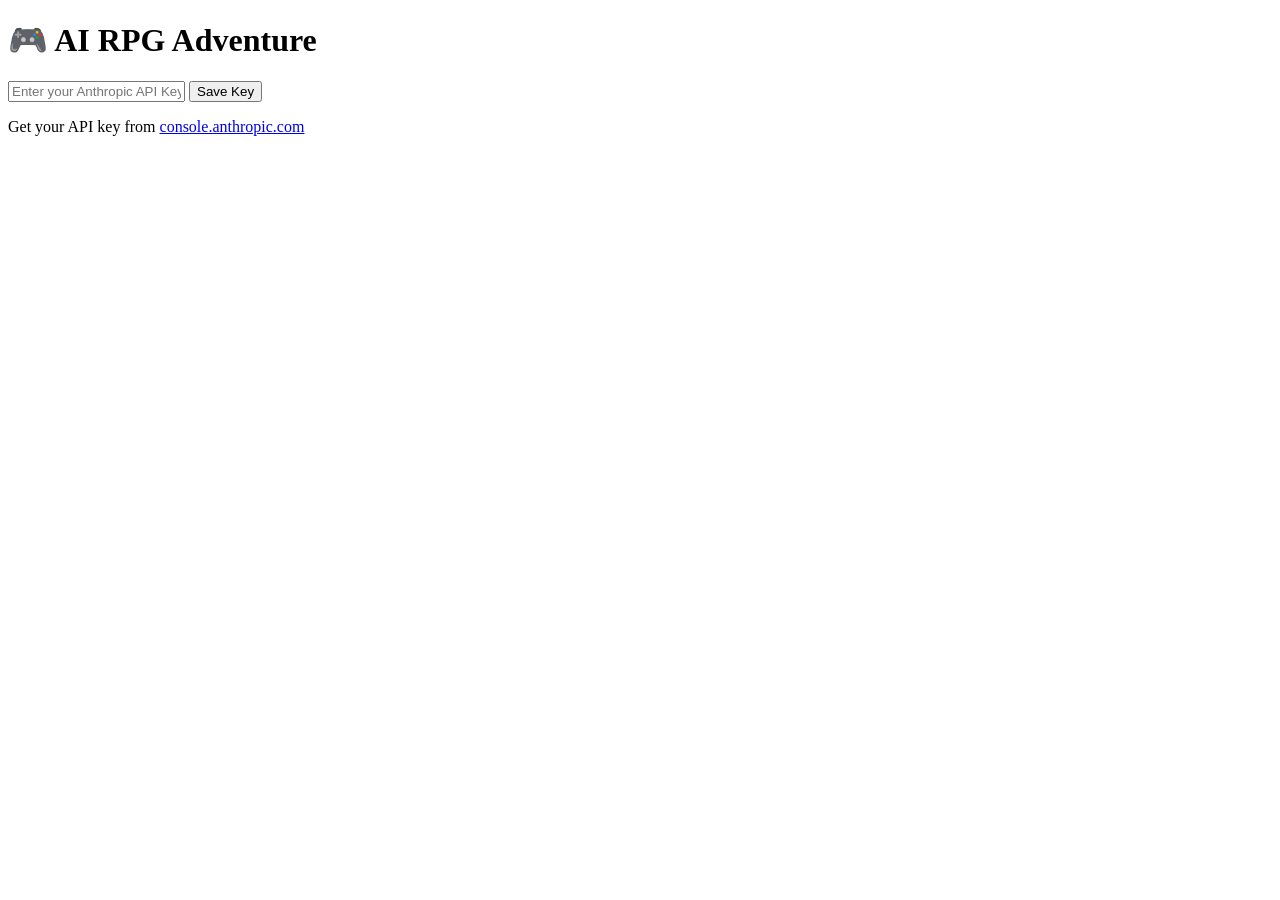
==== index.html @ 7df52ae9 "Add initial HTML structure for AI RPG Adventure" ====
<!DOCTYPE html>
<html lang="en">
<head>
    <meta charset="UTF-8">
    <meta name="viewport" content="width=device-width, initial-scale=1.0">
    <title>AI RPG Adventure</title>
    <link rel="stylesheet" href="style.css">
</head>
<body>
    <div class="container">
        <header>
            <h1>🎮 AI RPG Adventure</h1>
            <div class="api-setup" id="apiSetup">
                <input type="password" id="apiKeyInput" placeholder="Enter your Anthropic API Key">
                <button id="saveApiKey">Save Key</button>
                <p class="api-hint">Get your API key from <a href="https://console.anthropic.com/" target="_blank">console.anthropic.com</a></p>
            </div>
        </header>

        <div class="game-area" id="gameArea" style="display: none;">
            <div class="stats-panel">
                <div class="stat">
                    <span class="stat-label">❤️ Health:</span>
                    <span id="health">100</span>
                </div>
                <div class="stat">
                    <span class="stat-label">⚔️ Attack:</span>
                    <span id="attack">10</span>
                </div>
                <div class="stat">
                    <span class="stat-label">🛡️ Defense:</span>
                    <span id="defense">5</span>
                </div>
                <div class="stat">
                    <span class="stat-label">🪙 Gold:</span>
                    <span id="gold">50</span>
                </div>
            </div>

            <div class="story-panel" id="storyPanel">
                <div class="message ai-message">
                    Welcome, brave adventurer! Your journey begins in a mysterious land filled with danger and treasure. What will you do?
                </div>
            </div>

            <div class="input-area">
                <input type="text" id="playerInput" placeholder="What do you do? (e.g., explore the forest, check inventory, attack)" disabled>
                <button id="sendAction" disabled>Send</button>
            </div>

            <div class="quick-actions">
                <button class="quick-btn" data-action="look around">👁️ Look Around</button>
                <button class="quick-btn" data-action="check inventory">🎒 Inventory</button>
                <button class="quick-btn" data-action="rest">💤 Rest</button>
                <button class="quick-btn" data-action="continue adventure">➡️ Continue</button>
            </div>
        </div>

        <div class="loading" id="loading" style="display: none;">
            <div class="spinner"></div>
            <p>The AI dungeon master is thinking...</p>
        </div>
    </div>

    <script src="game.js"></script>
</body>
</html>
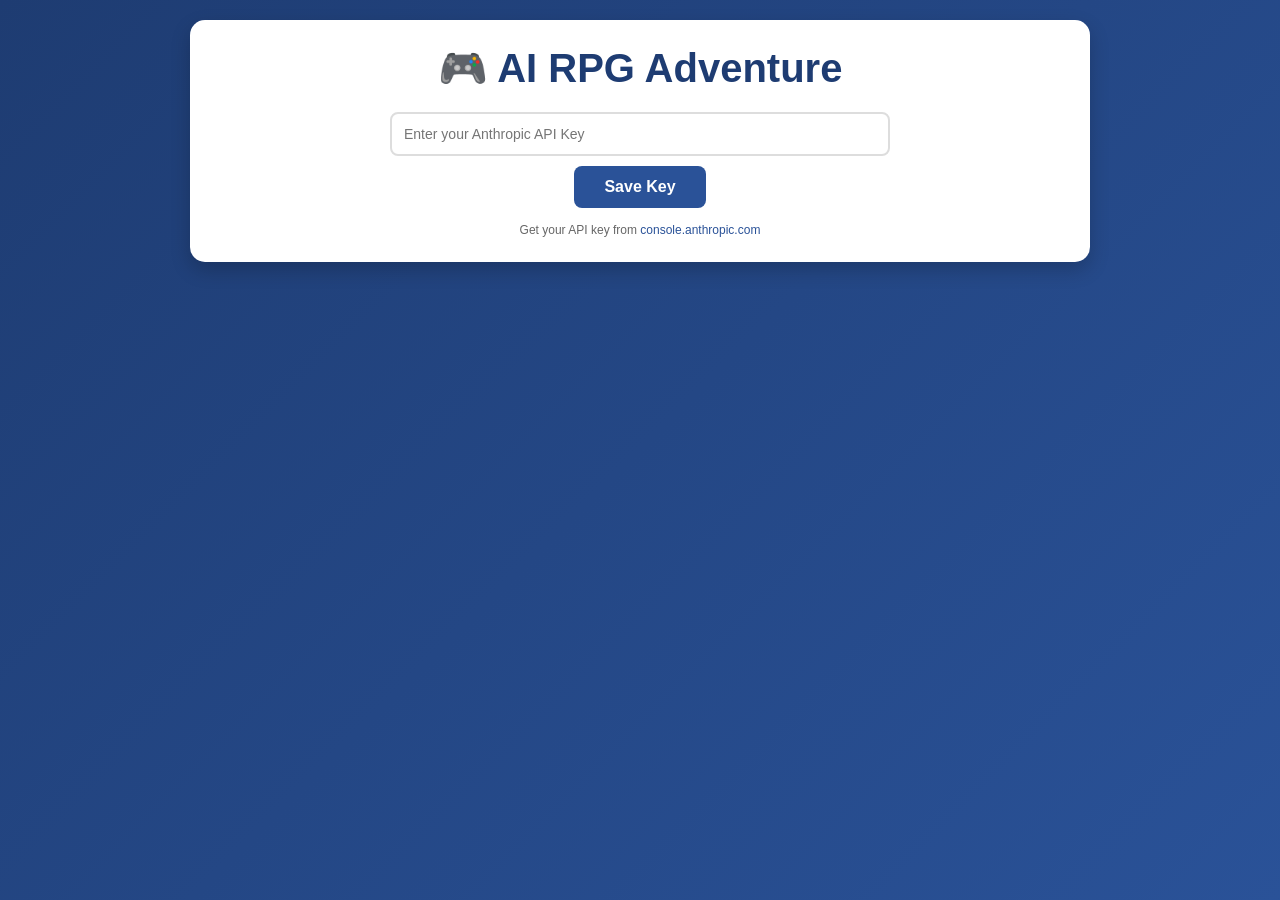
==== commit b86388ae: "Rename stylesheet link from style.css to styles.css" ====
--- a/index.html
+++ b/index.html
@@ -4,7 +4,7 @@
     <meta charset="UTF-8">
     <meta name="viewport" content="width=device-width, initial-scale=1.0">
     <title>AI RPG Adventure</title>
-    <link rel="stylesheet" href="style.css">
+    <link rel="stylesheet" href="styles.css">
 </head>
 <body>
     <div class="container">
--- a/styles.css
+++ b/styles.css
@@ -0,0 +1,286 @@
+* {
+    margin: 0;
+    padding: 0;
+    box-sizing: border-box;
+}
+
+body {
+    font-family: 'Segoe UI', Tahoma, Geneva, Verdana, sans-serif;
+    background: linear-gradient(135deg, #1e3c72 0%, #2a5298 100%);
+    min-height: 100vh;
+    padding: 20px;
+    color: #333;
+}
+
+.container {
+    max-width: 900px;
+    margin: 0 auto;
+}
+
+header {
+    background: white;
+    padding: 25px;
+    border-radius: 15px;
+    box-shadow: 0 8px 20px rgba(0, 0, 0, 0.2);
+    margin-bottom: 20px;
+}
+
+h1 {
+    text-align: center;
+    color: #1e3c72;
+    margin-bottom: 20px;
+    font-size: 2.5em;
+}
+
+.api-setup {
+    display: flex;
+    flex-direction: column;
+    gap: 10px;
+    align-items: center;
+}
+
+#apiKeyInput {
+    width: 100%;
+    max-width: 500px;
+    padding: 12px;
+    border: 2px solid #ddd;
+    border-radius: 8px;
+    font-size: 14px;
+}
+
+#saveApiKey {
+    padding: 12px 30px;
+    background: #2a5298;
+    color: white;
+    border: none;
+    border-radius: 8px;
+    cursor: pointer;
+    font-size: 16px;
+    font-weight: bold;
+    transition: background 0.3s;
+}
+
+#saveApiKey:hover {
+    background: #1e3c72;
+}
+
+.api-hint {
+    font-size: 12px;
+    color: #666;
+    margin-top: 5px;
+}
+
+.api-hint a {
+    color: #2a5298;
+    text-decoration: none;
+}
+
+.game-area {
+    background: white;
+    border-radius: 15px;
+    padding: 25px;
+    box-shadow: 0 8px 20px rgba(0, 0, 0, 0.2);
+}
+
+.stats-panel {
+    display: flex;
+    justify-content: space-around;
+    background: linear-gradient(135deg, #667eea 0%, #764ba2 100%);
+    padding: 15px;
+    border-radius: 10px;
+    margin-bottom: 20px;
+    color: white;
+}
+
+.stat {
+    text-align: center;
+}
+
+.stat-label {
+    font-weight: bold;
+    display: block;
+    margin-bottom: 5px;
+    font-size: 14px;
+}
+
+.stat span:last-child {
+    font-size: 20px;
+    font-weight: bold;
+}
+
+.story-panel {
+    background: #f8f9fa;
+    border-radius: 10px;
+    padding: 20px;
+    height: 400px;
+    overflow-y: auto;
+    margin-bottom: 20px;
+    border: 2px solid #e9ecef;
+}
+
+.message {
+    margin-bottom: 15px;
+    padding: 12px 15px;
+    border-radius: 8px;
+    line-height: 1.6;
+    animation: fadeIn 0.3s;
+}
+
+@keyframes fadeIn {
+    from {
+        opacity: 0;
+        transform: translateY(10px);
+    }
+    to {
+        opacity: 1;
+        transform: translateY(0);
+    }
+}
+
+.ai-message {
+    background: #e3f2fd;
+    border-left: 4px solid #2196f3;
+}
+
+.player-message {
+    background: #fff3e0;
+    border-left: 4px solid #ff9800;
+}
+
+.system-message {
+    background: #f3e5f5;
+    border-left: 4px solid #9c27b0;
+    font-style: italic;
+}
+
+.input-area {
+    display: flex;
+    gap: 10px;
+    margin-bottom: 15px;
+}
+
+#playerInput {
+    flex: 1;
+    padding: 12px;
+    border: 2px solid #ddd;
+    border-radius: 8px;
+    font-size: 16px;
+}
+
+#sendAction {
+    padding: 12px 25px;
+    background: #4caf50;
+    color: white;
+    border: none;
+    border-radius: 8px;
+    cursor: pointer;
+    font-size: 16px;
+    font-weight: bold;
+    transition: background 0.3s;
+}
+
+#sendAction:hover:not(:disabled) {
+    background: #45a049;
+}
+
+#sendAction:disabled,
+#playerInput:disabled {
+    opacity: 0.5;
+    cursor: not-allowed;
+}
+
+.quick-actions {
+    display: flex;
+    gap: 10px;
+    flex-wrap: wrap;
+}
+
+.quick-btn {
+    padding: 10px 15px;
+    background: #e0e0e0;
+    border: 2px solid #bdbdbd;
+    border-radius: 8px;
+    cursor: pointer;
+    font-size: 14px;
+    transition: all 0.3s;
+}
+
+.quick-btn:hover {
+    background: #bdbdbd;
+    transform: translateY(-2px);
+}
+
+.loading {
+    text-align: center;
+    padding: 40px;
+    background: white;
+    border-radius: 15px;
+    box-shadow: 0 8px 20px rgba(0, 0, 0, 0.2);
+}
+
+.spinner {
+    border: 4px solid #f3f3f3;
+    border-top: 4px solid #2a5298;
+    border-radius: 50%;
+    width: 50px;
+    height: 50px;
+    animation: spin 1s linear infinite;
+    margin: 0 auto 20px;
+}
+
+@keyframes spin {
+    0% { transform: rotate(0deg); }
+    100% { transform: rotate(360deg); }
+}
+
+.loading p {
+    color: #666;
+    font-size: 16px;
+}
+
+/* Scrollbar styling */
+.story-panel::-webkit-scrollbar {
+    width: 8px;
+}
+
+.story-panel::-webkit-scrollbar-track {
+    background: #f1f1f1;
+    border-radius: 10px;
+}
+
+.story-panel::-webkit-scrollbar-thumb {
+    background: #888;
+    border-radius: 10px;
+}
+
+.story-panel::-webkit-scrollbar-thumb:hover {
+    background: #555;
+}
+
+/* Responsive design */
+@media (max-width: 768px) {
+    h1 {
+        font-size: 1.8em;
+    }
+    
+    .stats-panel {
+        flex-wrap: wrap;
+        gap: 10px;
+    }
+    
+    .stat {
+        flex: 1 1 40%;
+    }
+    
+    .story-panel {
+        height: 300px;
+    }
+    
+    .quick-actions {
+        justify-content: center;
+    }
+    
+    .quick-btn {
+        flex: 1 1 45%;
+    }
+}
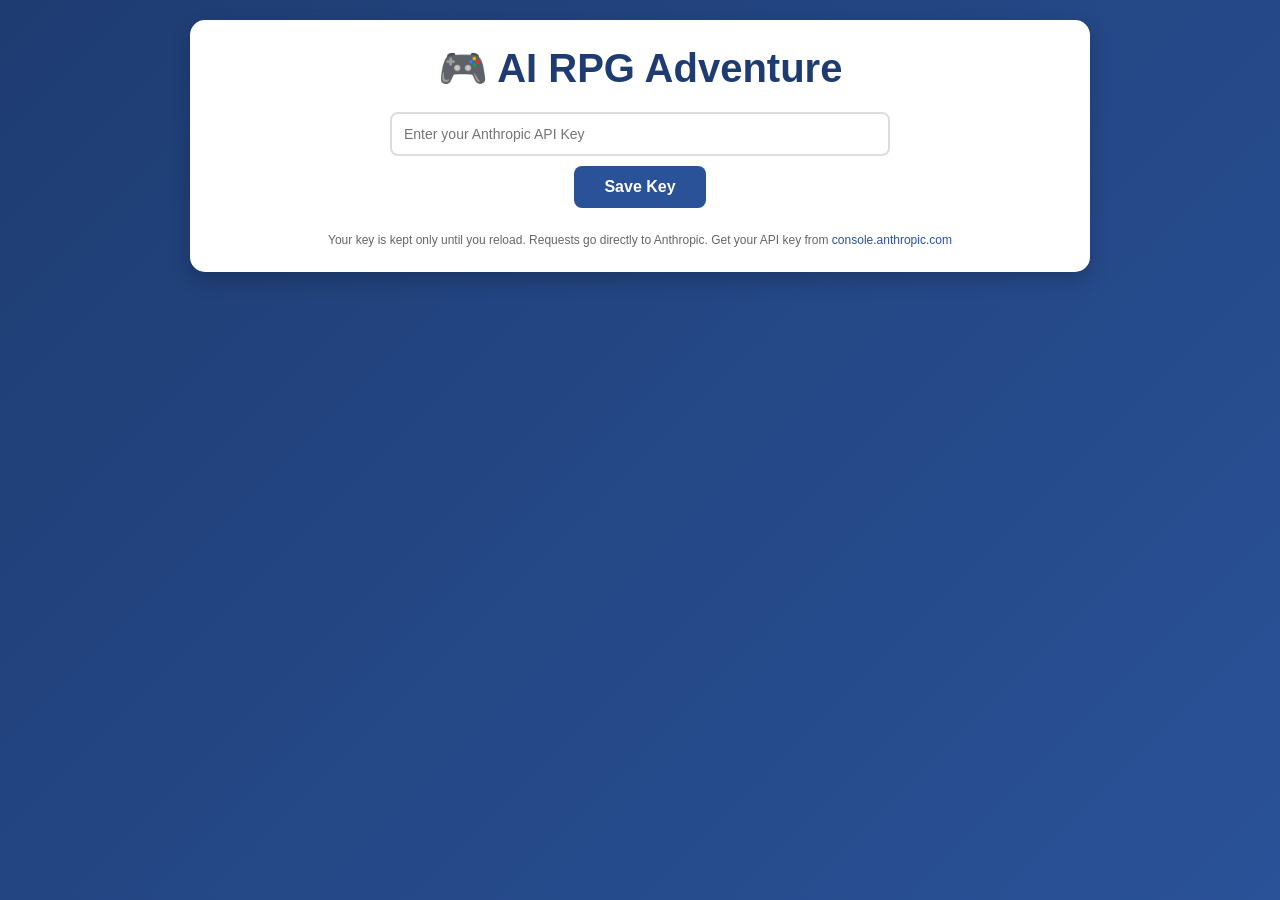
==== commit e14f7006: "debug" ====
--- a/index.html
+++ b/index.html
@@ -1,67 +1,98 @@
-<!DOCTYPE html>
+<!doctype html>
 <html lang="en">
-<head>
-    <meta charset="UTF-8">
-    <meta name="viewport" content="width=device-width, initial-scale=1.0">
+  <head>
+    <meta charset="UTF-8" />
+    <meta name="viewport" content="width=device-width, initial-scale=1.0" />
     <title>AI RPG Adventure</title>
-    <link rel="stylesheet" href="styles.css">
-</head>
-<body>
+    <link rel="stylesheet" href="styles.css" />
+  </head>
+  <body>
     <div class="container">
-        <header>
-            <h1>🎮 AI RPG Adventure</h1>
-            <div class="api-setup" id="apiSetup">
-                <input type="password" id="apiKeyInput" placeholder="Enter your Anthropic API Key">
-                <button id="saveApiKey">Save Key</button>
-                <p class="api-hint">Get your API key from <a href="https://console.anthropic.com/" target="_blank">console.anthropic.com</a></p>
-            </div>
-        </header>
+      <header>
+        <h1>🎮 AI RPG Adventure</h1>
+        <div class="api-setup" id="apiSetup">
+          <input
+            type="password"
+            id="apiKeyInput"
+            aria-label="Anthropic API key"
+            aria-describedby="apiKeyStatus"
+            placeholder="Enter your Anthropic API Key"
+          />
+          <button id="saveApiKey">Save Key</button>
+          <p id="apiKeyStatus" role="status"></p>
+          <p class="api-hint">
+            Your key is kept only until you reload. Requests go directly to
+            Anthropic. Get your API key from
+            <a href="https://console.anthropic.com/" target="_blank"
+              >console.anthropic.com</a
+            >
+          </p>
+        </div>
+      </header>
 
-        <div class="game-area" id="gameArea" style="display: none;">
-            <div class="stats-panel">
-                <div class="stat">
-                    <span class="stat-label">❤️ Health:</span>
-                    <span id="health">100</span>
-                </div>
-                <div class="stat">
-                    <span class="stat-label">⚔️ Attack:</span>
-                    <span id="attack">10</span>
-                </div>
-                <div class="stat">
-                    <span class="stat-label">🛡️ Defense:</span>
-                    <span id="defense">5</span>
-                </div>
-                <div class="stat">
-                    <span class="stat-label">🪙 Gold:</span>
-                    <span id="gold">50</span>
-                </div>
-            </div>
-
-            <div class="story-panel" id="storyPanel">
-                <div class="message ai-message">
-                    Welcome, brave adventurer! Your journey begins in a mysterious land filled with danger and treasure. What will you do?
-                </div>
-            </div>
-
-            <div class="input-area">
-                <input type="text" id="playerInput" placeholder="What do you do? (e.g., explore the forest, check inventory, attack)" disabled>
-                <button id="sendAction" disabled>Send</button>
-            </div>
-
-            <div class="quick-actions">
-                <button class="quick-btn" data-action="look around">👁️ Look Around</button>
-                <button class="quick-btn" data-action="check inventory">🎒 Inventory</button>
-                <button class="quick-btn" data-action="rest">💤 Rest</button>
-                <button class="quick-btn" data-action="continue adventure">➡️ Continue</button>
-            </div>
+      <div class="game-area" id="gameArea" style="display: none">
+        <div class="stats-panel">
+          <div class="stat">
+            <span class="stat-label">❤️ Health:</span>
+            <span id="health">100/100</span>
+          </div>
+          <div class="stat">
+            <span class="stat-label">⚔️ Attack:</span>
+            <span id="attack">10</span>
+          </div>
+          <div class="stat">
+            <span class="stat-label">🛡️ Defense:</span>
+            <span id="defense">5</span>
+          </div>
+          <div class="stat">
+            <span class="stat-label">🪙 Gold:</span>
+            <span id="gold">50</span>
+          </div>
         </div>
 
-        <div class="loading" id="loading" style="display: none;">
-            <div class="spinner"></div>
-            <p>The AI dungeon master is thinking...</p>
+        <div class="story-panel" id="storyPanel">
+          <div class="message ai-message">
+            Welcome, brave adventurer! Your journey begins in a mysterious land
+            filled with danger and treasure. What will you do?
+          </div>
         </div>
+
+        <div class="input-area">
+          <input
+            type="text"
+            id="playerInput"
+            placeholder="What do you do? (e.g., explore the forest, check inventory, attack)"
+            disabled
+          />
+          <button id="sendAction" disabled>Send</button>
+        </div>
+
+        <div class="quick-actions">
+          <button class="quick-btn" data-action="look around">
+            👁️ Look Around
+          </button>
+          <button class="quick-btn" data-action="check inventory">
+            🎒 Inventory
+          </button>
+          <button class="quick-btn" data-action="rest">💤 Rest</button>
+          <button class="quick-btn" data-action="continue adventure">
+            ➡️ Continue
+          </button>
+        </div>
+      </div>
+
+      <div class="loading" id="loading" style="display: none">
+        <div class="spinner"></div>
+        <p>The AI dungeon master is thinking...</p>
+      </div>
     </div>
 
-    <script src="game.js"></script>
-</body>
+    <script src="js/state.js"></script>
+    <script src="js/dom.js"></script>
+    <script src="js/setup.js"></script>
+    <script src="js/adventure.js"></script>
+    <script src="js/api.js"></script>
+    <script src="js/stats.js"></script>
+    <script src="js/ui.js"></script>
+  </body>
 </html>
--- a/styles.css
+++ b/styles.css
@@ -1,286 +1,290 @@
 * {
-    margin: 0;
-    padding: 0;
-    box-sizing: border-box;
+  margin: 0;
+  padding: 0;
+  box-sizing: border-box;
 }
 
 body {
-    font-family: 'Segoe UI', Tahoma, Geneva, Verdana, sans-serif;
-    background: linear-gradient(135deg, #1e3c72 0%, #2a5298 100%);
-    min-height: 100vh;
-    padding: 20px;
-    color: #333;
+  font-family: "Segoe UI", Tahoma, Geneva, Verdana, sans-serif;
+  background: linear-gradient(135deg, #1e3c72 0%, #2a5298 100%);
+  min-height: 100vh;
+  padding: 20px;
+  color: #333;
 }
 
 .container {
-    max-width: 900px;
-    margin: 0 auto;
+  max-width: 900px;
+  margin: 0 auto;
 }
 
 header {
-    background: white;
-    padding: 25px;
-    border-radius: 15px;
-    box-shadow: 0 8px 20px rgba(0, 0, 0, 0.2);
-    margin-bottom: 20px;
+  background: white;
+  padding: 25px;
+  border-radius: 15px;
+  box-shadow: 0 8px 20px rgba(0, 0, 0, 0.2);
+  margin-bottom: 20px;
 }
 
 h1 {
-    text-align: center;
-    color: #1e3c72;
-    margin-bottom: 20px;
-    font-size: 2.5em;
+  text-align: center;
+  color: #1e3c72;
+  margin-bottom: 20px;
+  font-size: 2.5em;
 }
 
 .api-setup {
-    display: flex;
-    flex-direction: column;
-    gap: 10px;
-    align-items: center;
+  display: flex;
+  flex-direction: column;
+  gap: 10px;
+  align-items: center;
 }
 
 #apiKeyInput {
-    width: 100%;
-    max-width: 500px;
-    padding: 12px;
-    border: 2px solid #ddd;
-    border-radius: 8px;
-    font-size: 14px;
+  width: 100%;
+  max-width: 500px;
+  padding: 12px;
+  border: 2px solid #ddd;
+  border-radius: 8px;
+  font-size: 14px;
 }
 
 #saveApiKey {
-    padding: 12px 30px;
-    background: #2a5298;
-    color: white;
-    border: none;
-    border-radius: 8px;
-    cursor: pointer;
-    font-size: 16px;
-    font-weight: bold;
-    transition: background 0.3s;
+  padding: 12px 30px;
+  background: #2a5298;
+  color: white;
+  border: none;
+  border-radius: 8px;
+  cursor: pointer;
+  font-size: 16px;
+  font-weight: bold;
+  transition: background 0.3s;
 }
 
 #saveApiKey:hover {
-    background: #1e3c72;
+  background: #1e3c72;
 }
 
 .api-hint {
-    font-size: 12px;
-    color: #666;
-    margin-top: 5px;
+  font-size: 12px;
+  color: #666;
+  margin-top: 5px;
 }
 
 .api-hint a {
-    color: #2a5298;
-    text-decoration: none;
+  color: #2a5298;
+  text-decoration: none;
 }
 
 .game-area {
-    background: white;
-    border-radius: 15px;
-    padding: 25px;
-    box-shadow: 0 8px 20px rgba(0, 0, 0, 0.2);
+  background: white;
+  border-radius: 15px;
+  padding: 25px;
+  box-shadow: 0 8px 20px rgba(0, 0, 0, 0.2);
 }
 
 .stats-panel {
-    display: flex;
-    justify-content: space-around;
-    background: linear-gradient(135deg, #667eea 0%, #764ba2 100%);
-    padding: 15px;
-    border-radius: 10px;
-    margin-bottom: 20px;
-    color: white;
+  display: flex;
+  justify-content: space-around;
+  background: linear-gradient(135deg, #667eea 0%, #764ba2 100%);
+  padding: 15px;
+  border-radius: 10px;
+  margin-bottom: 20px;
+  color: white;
 }
 
 .stat {
-    text-align: center;
+  text-align: center;
 }
 
 .stat-label {
-    font-weight: bold;
-    display: block;
-    margin-bottom: 5px;
-    font-size: 14px;
+  font-weight: bold;
+  display: block;
+  margin-bottom: 5px;
+  font-size: 14px;
 }
 
 .stat span:last-child {
-    font-size: 20px;
-    font-weight: bold;
+  font-size: 20px;
+  font-weight: bold;
 }
 
 .story-panel {
-    background: #f8f9fa;
-    border-radius: 10px;
-    padding: 20px;
-    height: 400px;
-    overflow-y: auto;
-    margin-bottom: 20px;
-    border: 2px solid #e9ecef;
+  background: #f8f9fa;
+  border-radius: 10px;
+  padding: 20px;
+  height: 400px;
+  overflow-y: auto;
+  margin-bottom: 20px;
+  border: 2px solid #e9ecef;
 }
 
 .message {
-    margin-bottom: 15px;
-    padding: 12px 15px;
-    border-radius: 8px;
-    line-height: 1.6;
-    animation: fadeIn 0.3s;
+  margin-bottom: 15px;
+  padding: 12px 15px;
+  border-radius: 8px;
+  line-height: 1.6;
+  animation: fadeIn 0.3s;
 }
 
 @keyframes fadeIn {
-    from {
-        opacity: 0;
-        transform: translateY(10px);
-    }
-    to {
-        opacity: 1;
-        transform: translateY(0);
-    }
+  from {
+    opacity: 0;
+    transform: translateY(10px);
+  }
+  to {
+    opacity: 1;
+    transform: translateY(0);
+  }
 }
 
 .ai-message {
-    background: #e3f2fd;
-    border-left: 4px solid #2196f3;
+  background: #e3f2fd;
+  border-left: 4px solid #2196f3;
 }
 
 .player-message {
-    background: #fff3e0;
-    border-left: 4px solid #ff9800;
+  background: #fff3e0;
+  border-left: 4px solid #ff9800;
 }
 
 .system-message {
-    background: #f3e5f5;
-    border-left: 4px solid #9c27b0;
-    font-style: italic;
+  background: #f3e5f5;
+  border-left: 4px solid #9c27b0;
+  font-style: italic;
 }
 
 .input-area {
-    display: flex;
-    gap: 10px;
-    margin-bottom: 15px;
+  display: flex;
+  gap: 10px;
+  margin-bottom: 15px;
 }
 
 #playerInput {
-    flex: 1;
-    padding: 12px;
-    border: 2px solid #ddd;
-    border-radius: 8px;
-    font-size: 16px;
+  flex: 1;
+  padding: 12px;
+  border: 2px solid #ddd;
+  border-radius: 8px;
+  font-size: 16px;
 }
 
 #sendAction {
-    padding: 12px 25px;
-    background: #4caf50;
-    color: white;
-    border: none;
-    border-radius: 8px;
-    cursor: pointer;
-    font-size: 16px;
-    font-weight: bold;
-    transition: background 0.3s;
+  padding: 12px 25px;
+  background: #4caf50;
+  color: white;
+  border: none;
+  border-radius: 8px;
+  cursor: pointer;
+  font-size: 16px;
+  font-weight: bold;
+  transition: background 0.3s;
 }
 
 #sendAction:hover:not(:disabled) {
-    background: #45a049;
+  background: #45a049;
 }
 
 #sendAction:disabled,
 #playerInput:disabled {
-    opacity: 0.5;
-    cursor: not-allowed;
+  opacity: 0.5;
+  cursor: not-allowed;
 }
 
 .quick-actions {
-    display: flex;
-    gap: 10px;
-    flex-wrap: wrap;
+  display: flex;
+  gap: 10px;
+  flex-wrap: wrap;
 }
 
 .quick-btn {
-    padding: 10px 15px;
-    background: #e0e0e0;
-    border: 2px solid #bdbdbd;
-    border-radius: 8px;
-    cursor: pointer;
-    font-size: 14px;
-    transition: all 0.3s;
+  padding: 10px 15px;
+  background: #e0e0e0;
+  border: 2px solid #bdbdbd;
+  border-radius: 8px;
+  cursor: pointer;
+  font-size: 14px;
+  transition: all 0.3s;
 }
 
 .quick-btn:hover {
-    background: #bdbdbd;
-    transform: translateY(-2px);
+  background: #bdbdbd;
+  transform: translateY(-2px);
 }
 
 .loading {
-    text-align: center;
-    padding: 40px;
-    background: white;
-    border-radius: 15px;
-    box-shadow: 0 8px 20px rgba(0, 0, 0, 0.2);
+  text-align: center;
+  padding: 40px;
+  background: white;
+  border-radius: 15px;
+  box-shadow: 0 8px 20px rgba(0, 0, 0, 0.2);
 }
 
 .spinner {
-    border: 4px solid #f3f3f3;
-    border-top: 4px solid #2a5298;
-    border-radius: 50%;
-    width: 50px;
-    height: 50px;
-    animation: spin 1s linear infinite;
-    margin: 0 auto 20px;
+  border: 4px solid #f3f3f3;
+  border-top: 4px solid #2a5298;
+  border-radius: 50%;
+  width: 50px;
+  height: 50px;
+  animation: spin 1s linear infinite;
+  margin: 0 auto 20px;
 }
 
 @keyframes spin {
-    0% { transform: rotate(0deg); }
-    100% { transform: rotate(360deg); }
+  0% {
+    transform: rotate(0deg);
+  }
+  100% {
+    transform: rotate(360deg);
+  }
 }
 
 .loading p {
-    color: #666;
-    font-size: 16px;
+  color: #666;
+  font-size: 16px;
 }
 
 /* Scrollbar styling */
 .story-panel::-webkit-scrollbar {
-    width: 8px;
+  width: 8px;
 }
 
 .story-panel::-webkit-scrollbar-track {
-    background: #f1f1f1;
-    border-radius: 10px;
+  background: #f1f1f1;
+  border-radius: 10px;
 }
 
 .story-panel::-webkit-scrollbar-thumb {
-    background: #888;
-    border-radius: 10px;
+  background: #888;
+  border-radius: 10px;
 }
 
 .story-panel::-webkit-scrollbar-thumb:hover {
-    background: #555;
+  background: #555;
 }
 
 /* Responsive design */
 @media (max-width: 768px) {
-    h1 {
-        font-size: 1.8em;
-    }
-    
-    .stats-panel {
-        flex-wrap: wrap;
-        gap: 10px;
-    }
-    
-    .stat {
-        flex: 1 1 40%;
-    }
-    
-    .story-panel {
-        height: 300px;
-    }
-    
-    .quick-actions {
-        justify-content: center;
-    }
-    
-    .quick-btn {
-        flex: 1 1 45%;
-    }
-}
+  h1 {
+    font-size: 1.8em;
+  }
+
+  .stats-panel {
+    flex-wrap: wrap;
+    gap: 10px;
+  }
+
+  .stat {
+    flex: 1 1 40%;
+  }
+
+  .story-panel {
+    height: 300px;
+  }
+
+  .quick-actions {
+    justify-content: center;
+  }
+
+  .quick-btn {
+    flex: 1 1 45%;
+  }
+}
